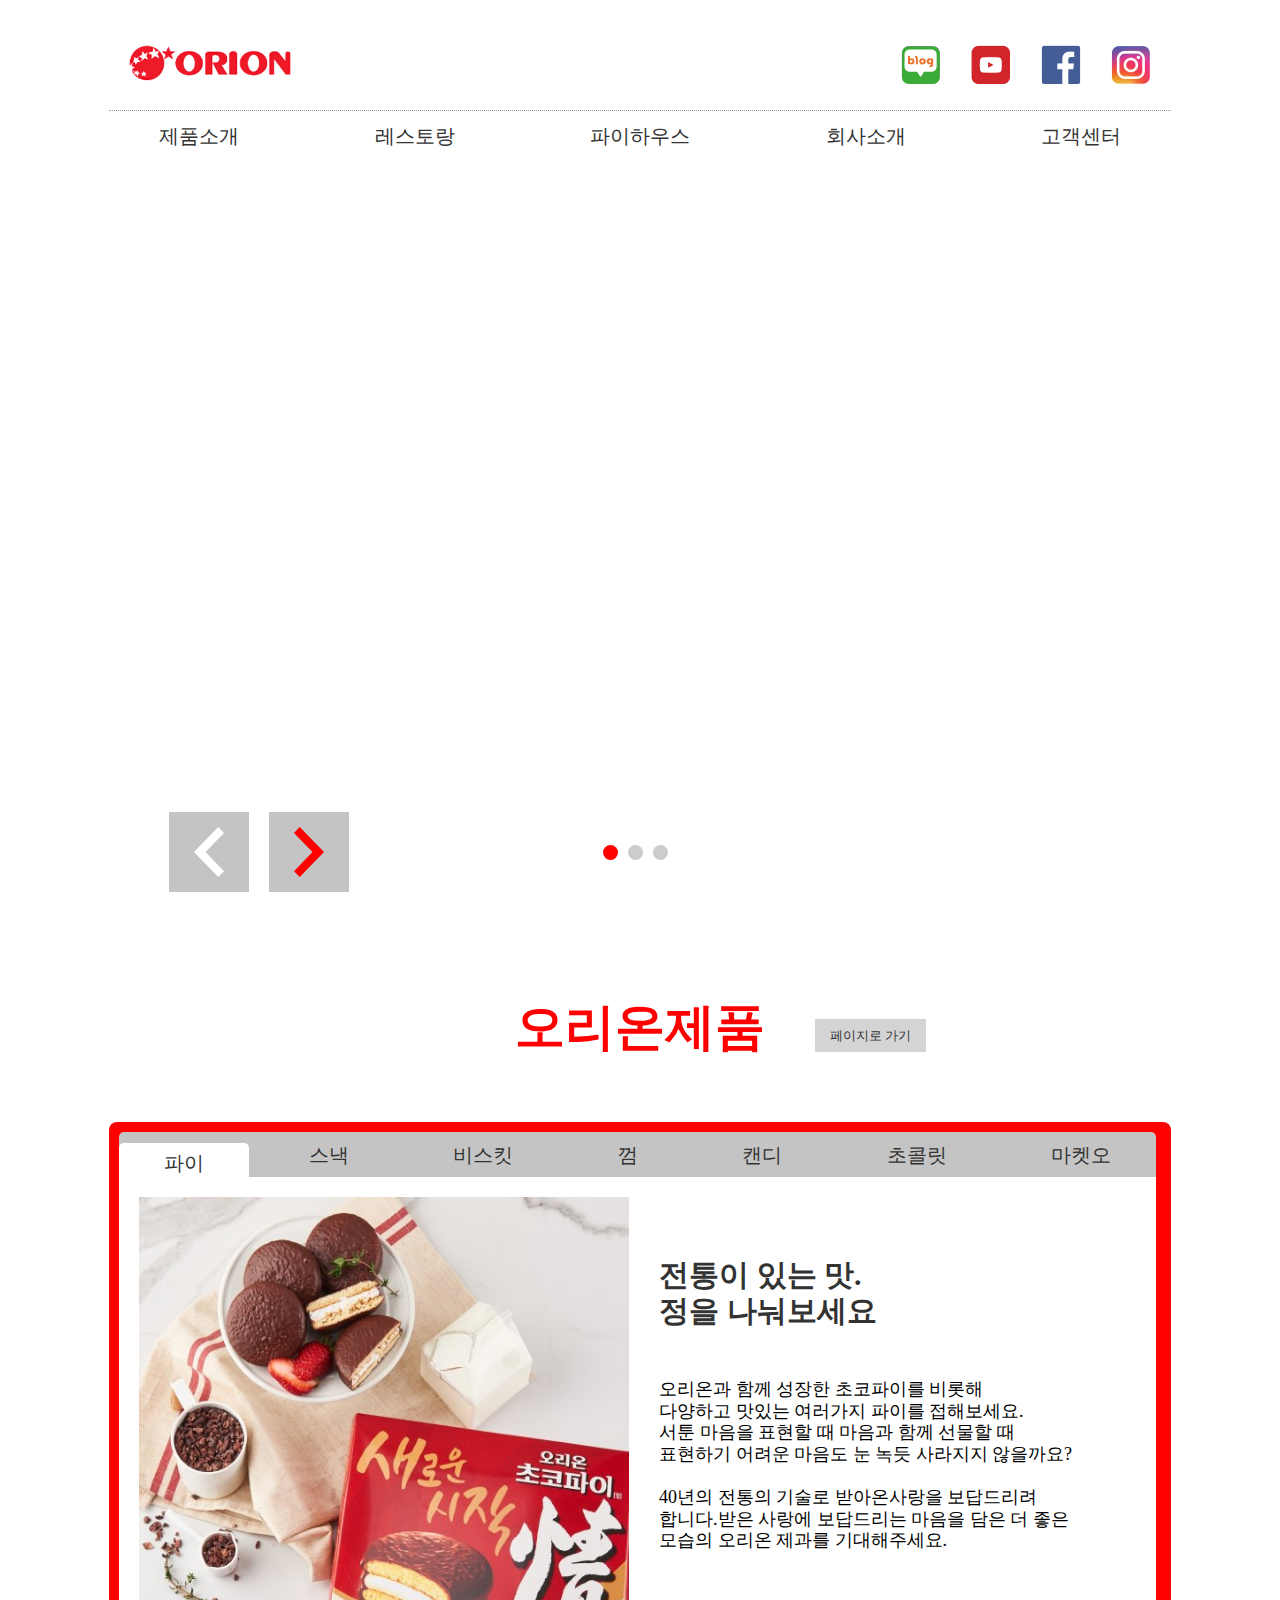
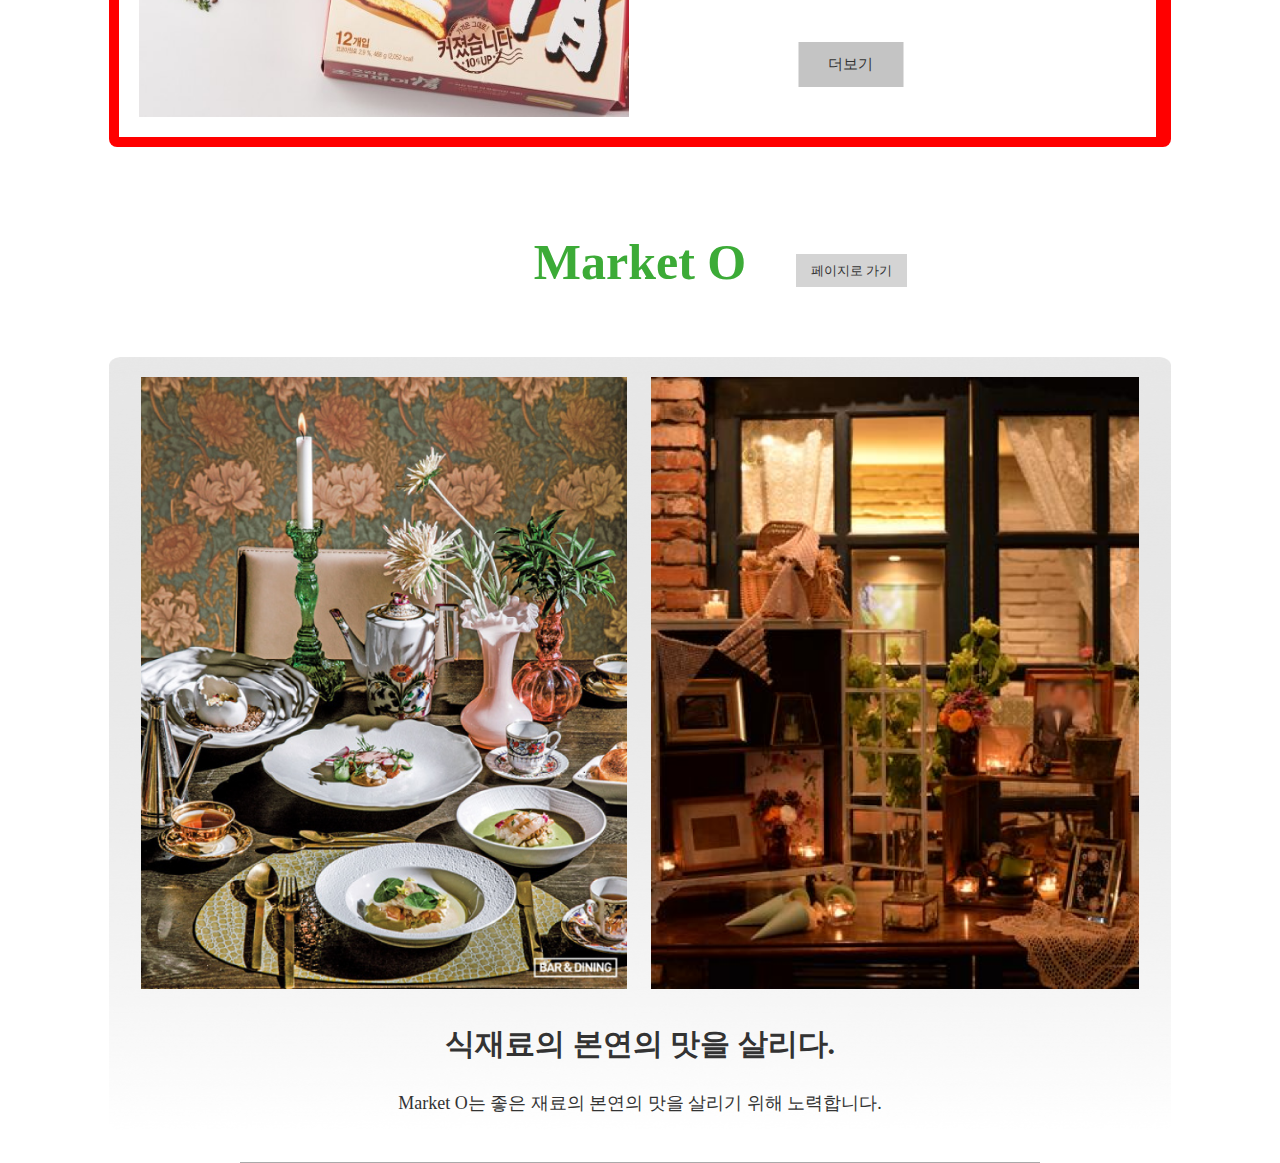
==== Orion-renewer/index.html @ 529c1836 "orion-renewer" ====
<!DOCTYPE html>
<html lang="ko">
<head>
    <meta charset="UTF-8">
    <meta http-equiv="X-UA-Compatible" content="IE=edge">
    <meta name="viewport" content="width=device-width, initial-scale=1.0">
    <title>Document</title>

    <!-- font -->
    <link rel="preconnect" href="https://fonts.googleapis.com">
    <link rel="preconnect" href="https://fonts.gstatic.com" crossorigin>
    <link href="https://fonts.googleapis.com/css2?family=Libre+Baskerville:ital,wght@0,400;0,700;1,400&family=Noto+Sans+KR:wght@300;500;900&display=swap" rel="stylesheet">

    <!-- css -->
    <link rel="stylesheet" href="css/reset.css">
    <link rel="stylesheet" type="text/css" href="css/slick.css">
    <link rel="stylesheet" href="css/common.css">
    
    <!-- favicon -->
    <link rel="shortcut icon" href="image/Orion-logo.png">
    
    <!-- js -->
    <script src="js/jquery-1.12.4.min.js"></script>
    <script src="js/slick.js"></script>
    <script src="js/common.js"></script>

</head>
<body>
    <!-- skipmenu -->
    <ul class="skip-menu">
        <li><a href="#" title="상단 컨텐츠 이동">상단컨텐츠로 이동</a></li>
        <li><a href="#" title="중단 컨텐츠 이동">중단컨텐츠로 이동</a></li>
        <li><a href="#" title="하단 컨텐츠 이동">하단컨텐츠로 이동</a></li>
    </ul>
    <!-- header시작 -->
    <header>
        <div class="inner header-top">
            <h1 class="logo">
                <a href="#" title="메인페이지로 가기">
                    <img src="image/logo(1).png">
                </a>
            </h1>
            <div class="button-wrapper">
                <ul class="sns-wrapper">
                    <li><a href="#" title="오리온 공식 블로그로 가기"></a></li>
                    <li><a href="#" title="오리온 공식 유튜브 채널로 가기"></a></li>
                    <li><a href="#" title="오리온 공식 페이스북 페이지로 가기"></a></li>
                    <li><a href="#" title="오리온 공식 인스타그램 페이지로 가기"></a></li>
                </ul>
                
                <ul class="mobile-nav-icon">
                    <li><a href="#" title="검색하기"></a></li>
                    <li><a href="#" title="네비게이션 활성화 하기"></a></li>
                </ul>                
            </div>
        </div>

        <div class="inner gnb-wrapper">
            <ul class="gnb">
                <li><a href="#">제품소개</a></li>
                <li><a href="#">레스토랑</a></li>
                <li><a href="#">파이하우스</a></li>
                <li><a href="#">회사소개</a></li>
                <li><a href="#">고객센터</a></li>
            </ul>
        </div>

    </header>
    <!-- header끝 -->
    <!-- main-visual시작 -->
    <div class="main-visual inner">
        <iframe src="https://www.youtube.com/embed/d-gTPy4F6mw" title="YouTube video player" frameborder="0" allow="accelerometer; autoplay; clipboard-write; encrypted-media; gyroscope; picture-in-picture" allowfullscreen></iframe>
        <iframe src="https://www.youtube.com/embed/IZktjHM_rtc" title="YouTube video player" frameborder="0" allow="accelerometer; autoplay; clipboard-write; encrypted-media; gyroscope; picture-in-picture" allowfullscreen></iframe>
        <iframe src="https://www.youtube.com/embed/JSI5R_9q5lU" title="YouTube video player" frameborder="0" allow="accelerometer; autoplay; clipboard-write; encrypted-media; gyroscope; picture-in-picture" allowfullscreen></iframe>
    </div>

    <!-- main-visual 종료 -->
    <!-- content 1 시작 -->
    <div class="content-wrapper">
        <div class="inner">

            <section class="items">            
                <div class="common-item">
                    <h2>오리온제품</h2>
                    <a href="#" title="오리온제품 페이지로 가기">페이지로 가기</a>
                </div>
                <div class="bg">
                    <ul>
                        <li class="on"><a href="#">파이</a></li>
                        <li><a href="#">스낵</a></li>
                        <li><a href="#">비스킷</a></li>
                        <li><a href="#">껌</a></li>
                        <li><a href="#">캔디</a></li>
                        <li><a href="#">초콜릿</a></li>
                        <li><a href="#">마켓오</a></li>
                    </ul>
                    <figure class="items-wrapper">      
                        <article class="on">
                            <div>
                                <img src="image/content1.jpg" alt="초코파이 정 이미지">
                                <div>
                                    <h3>전통이 있는 맛.<br>정을 나눠보세요</h3>

                                    <p><span>오리온과 함께 성장한 초코파이를 비롯해<br>
                                        다양하고 맛있는 여러가지 파이를 접해보세요.<br>
                                        서툰 마음을 표현할 때 마음과 함께 선물할 때<br>
                                        표현하기 어려운 마음도 눈 녹듯 사라지지 않을까요?<br>
                                        <br></span>
                                        <span>40년의 전통의 기술로 받아온</span><span>사랑을 보답드리려<br>
                                        합니다.</span><span>받은 사랑에 보답드리는 마음을 담은</span>
                                        <span>더 좋은<br>모습의 오리온 제과를</span>
                                        <span>기대해주세요.</span></p>

                                    <a class="more-btn" href="#" title="파이 페이지로 이동하기">더보기</a>
                                </div>
                            </div>                        
                        </article>
                        <article>
                            <div>
                                <img src="image/content2.jpg" alt="초코파이 정 이미지">
                                <div>
                                    <h3>전통이 있는 맛.<br>정을 나눠보세요</h3>

                                    <p><span>오리온과 함께 성장한 초코파이를 비롯해<br>
                                        다양하고 맛있는 여러가지 파이를 접해보세요.<br>
                                        서툰 마음을 표현할 때 마음과 함께 선물할 때<br>
                                        표현하기 어려운 마음도 눈 녹듯 사라지지 않을까요?<br>
                                        <br></span>
                                        <span>40년의 전통의 기술로 받아온</span><span>사랑을 보답드리려<br>
                                        합니다.</span><span>받은 사랑에 보답드리는 마음을 담은</span>
                                        <span>더 좋은<br>모습의 오리온 제과를</span>
                                        <span>기대해주세요.</span></p>

                                    <a class="more-btn" href="#" title="파이 페이지로 이동하기">더보기</a>
                                </div>
                            </div>                        
                        </article>
                        <article>
                            <div>
                                <img src="image/content3.jpg" alt="초코파이 정 이미지">
                                <div>
                                    <h3>전통이 있는 맛.<br>정을 나눠보세요</h3>

                                    <p><span>오리온과 함께 성장한 초코파이를 비롯해<br>
                                        다양하고 맛있는 여러가지 파이를 접해보세요.<br>
                                        서툰 마음을 표현할 때 마음과 함께 선물할 때<br>
                                        표현하기 어려운 마음도 눈 녹듯 사라지지 않을까요?<br>
                                        <br></span>
                                        <span>40년의 전통의 기술로 받아온</span><span>사랑을 보답드리려<br>
                                        합니다.</span><span>받은 사랑에 보답드리는 마음을 담은</span>
                                        <span>더 좋은<br>모습의 오리온 제과를</span>
                                        <span>기대해주세요.</span></p>

                                    <a class="more-btn" href="#" title="파이 페이지로 이동하기">더보기</a>
                                </div>
                            </div>                        
                        </article>
                        <article>
                            <div>
                                <img src="image/content4.jpg" alt="초코파이 정 이미지">
                                <div>
                                    <h3>전통이 있는 맛.<br>정을 나눠보세요</h3>

                                    <p><span>오리온과 함께 성장한 초코파이를 비롯해<br>
                                        다양하고 맛있는 여러가지 파이를 접해보세요.<br>
                                        서툰 마음을 표현할 때 마음과 함께 선물할 때<br>
                                        표현하기 어려운 마음도 눈 녹듯 사라지지 않을까요?<br>
                                        <br></span>
                                        <span>40년의 전통의 기술로 받아온</span><span>사랑을 보답드리려<br>
                                        합니다.</span><span>받은 사랑에 보답드리는 마음을 담은</span>
                                        <span>더 좋은<br>모습의 오리온 제과를</span>
                                        <span>기대해주세요.</span></p>

                                    <a class="more-btn" href="#" title="파이 페이지로 이동하기">더보기</a>
                                </div>
                            </div>                        
                        </article>
                        <article>
                            <div>
                                <img src="image/content5.jpg" alt="초코파이 정 이미지">
                                <div>
                                    <h3>전통이 있는 맛.<br>정을 나눠보세요</h3>

                                    <p><span>오리온과 함께 성장한 초코파이를 비롯해<br>
                                        다양하고 맛있는 여러가지 파이를 접해보세요.<br>
                                        서툰 마음을 표현할 때 마음과 함께 선물할 때<br>
                                        표현하기 어려운 마음도 눈 녹듯 사라지지 않을까요?<br>
                                        <br></span>
                                        <span>40년의 전통의 기술로 받아온</span><span>사랑을 보답드리려<br>
                                        합니다.</span><span>받은 사랑에 보답드리는 마음을 담은</span>
                                        <span>더 좋은<br>모습의 오리온 제과를</span>
                                        <span>기대해주세요.</span></p>

                                    <a class="more-btn" href="#" title="파이 페이지로 이동하기">더보기</a>
                                </div>
                            </div>                        
                        </article>
                        <article>
                            <div>
                                <img src="image/content6.jpg" alt="초코파이 정 이미지">
                                <div>
                                    <h3>전통이 있는 맛.<br>정을 나눠보세요</h3>

                                    <p><span>오리온과 함께 성장한 초코파이를 비롯해<br>
                                        다양하고 맛있는 여러가지 파이를 접해보세요.<br>
                                        서툰 마음을 표현할 때 마음과 함께 선물할 때<br>
                                        표현하기 어려운 마음도 눈 녹듯 사라지지 않을까요?<br>
                                        <br></span>
                                        <span>40년의 전통의 기술로 받아온</span><span>사랑을 보답드리려<br>
                                        합니다.</span><span>받은 사랑에 보답드리는 마음을 담은</span>
                                        <span>더 좋은<br>모습의 오리온 제과를</span>
                                        <span>기대해주세요.</span></p>

                                    <a class="more-btn" href="#" title="파이 페이지로 이동하기">더보기</a>
                                </div>
                            </div>                        
                        </article>
                        <article>
                            <div>
                                <img src="image/content7.jpg" alt="초코파이 정 이미지">
                                <div>
                                    <h3>전통이 있는 맛.<br>정을 나눠보세요</h3>

                                    <p><span>오리온과 함께 성장한 초코파이를 비롯해<br>
                                        다양하고 맛있는 여러가지 파이를 접해보세요.<br>
                                        서툰 마음을 표현할 때 마음과 함께 선물할 때<br>
                                        표현하기 어려운 마음도 눈 녹듯 사라지지 않을까요?<br>
                                        <br></span>
                                        <span>40년의 전통의 기술로 받아온</span><span>사랑을 보답드리려<br>
                                        합니다.</span><span>받은 사랑에 보답드리는 마음을 담은</span>
                                        <span>더 좋은<br>모습의 오리온 제과를</span>
                                        <span>기대해주세요.</span></p>

                                    <a class="more-btn" href="#" title="파이 페이지로 이동하기">더보기</a>
                                </div>
                            </div>                        
                        </article>
                    </figure>
                </div>
            </section>
        </div>
    </div>
    <!-- content완료 -->
    <!-- MarketO 시작 -->
    <section class="marketO-wrapper">
        <div class="inner">
            <div class="common-item">
                <h2 lang="en">Market O</h2>
                <a href="#" title="마켓오 페이지로 가기">페이지로 가기</a>
            </div>
            <article class="marketO-content-wrapper">
                <div class="marketO-img-wrapper">
                    <img src="image/marketO-content1.png">
                    <img src="image/marketO-content2.png">
                    <img class="on" src="image/marketO-content5.png">
                </div>

                <h3>
                    식재료의 본연의 맛을 살리다.
                    <br>
                    <span>Market O는 좋은 재료의 본연의 맛을 살리기 위해 노력합니다.</span>
                </h3>
                

            </article>

        </div>

    </section>

    
</body>
</html>
---- Orion-renewer/css/common.css ----
html{
    font-size: 0.5208333333333333vw;
}


@import url('https://fonts.googleapis.com/css2?family=Noto+Sans+KR:wght@100;300;400;500;700;900&display=swap');
.ir-so{
    position: absolute;
    width: 1px;
    height: 1px;
    margin: -1px;
    clip: rect(0px 0px 0px 0px);
    overflow: hidden;
}
.inner{
    width: 127.2rem;
    position: relative;
    margin: 0px auto;
}
.clearfix{
    content: "";
    display: block;
    clear: both;
}
/* skip-menu */
ul.skip-menu li a{
    display: block;
    width: 1px;
    height: 1px;
    position: absolute;
    top: 0px;
    left: 0px;
    line-height: 0px;
    font-size: 0px;
}
ul.skip-menu li a:focus{
    width: 100%;
    height: 2.5rem;
    text-align: center;
    position: absolute;
    color: #ffffff;
    font-size: 1.3rem;
    line-height: 2.5rem;
    background-color: #333333;
    z-index: 9999999999999;
}

/* header 시작*/
header{
    width: 100%;
    position: fixed;
    top: 0px;
    left: 0px;
    z-index: 99;
    background-color: white;
}
header div.header-top{
    display: flex;
    justify-content: space-between;
    padding: 5rem 2rem 2rem 2rem;
    border-bottom: 1px dotted #999999;
    box-sizing: border-box;
}
header h1 img{
    width: 24.8rem;
    height: 5.6rem;
}
.sns-wrapper{
    display: flex;
}
.sns-wrapper li{
    margin-left: 1.5rem ;
    transition: all 0.2s;
}
.sns-wrapper li a{
    display: block;
    width: 4.5rem;
    height: 4.5rem;
    background-repeat: no-repeat;
    background-position: center center;
    background-size: contain;
}
.sns-wrapper li:hover{
    transform: translateY(-2px);
}
.sns-wrapper li:nth-child(1) a{
    background-image: url('../image/blog.png');        
}
.sns-wrapper li:nth-child(2) a{
    background-image: url('../image/youtube.png');        
}
.sns-wrapper li:nth-child(3) a{
    background-image: url('../image/facebook.png');        
}
.sns-wrapper li:nth-child(4) a{
    background-image: url('../image/instagram.png');        
}
.mobile-nav-icon{
    display: none;
}
.mobile-nav-icon li{
    margin-left: 1.5rem;
}
.mobile-nav-icon li a{
    display: block;
    width: 4rem;
    height: 4rem;    
    background-position: center center;
    background-repeat: no-repeat;
    background-size: 4rem 4rem;
}
.mobile-nav-icon li:nth-child(1) a{
    background-image: url(../image/search.svg);
}
.mobile-nav-icon li:nth-child(2) a{
    background-image: url(../image/toc.svg);
}

/* gnb */
.gnb{
    width: 100%;
    display: flex;
    justify-content: space-between;
    padding: 2rem 5rem;
    box-sizing: border-box;
}
.gnb li a{
    font-size: 2.5rem;
    color: #333333;
}

/* main visual */
div.main-visual{
    margin-top: 19.3rem;
    position: relative;
}
div.main-visual iframe{
    width: 127.2rem;
    height: 71.7rem;
}
button.slick-arrow{
    display: block;
    width: 8rem;
    height: 8rem;
    background-repeat: no-repeat;
    background-position: center center;
    background-color: #c4c4c4;
    background-size: 3rem 5rem;
    border: none;
    font-size: 0px;
    cursor: pointer;
    position: absolute;
    bottom: 2rem;
    z-index: 9;
}
button.slick-prev{
    background-image: url('../image/Vector.svg');
    left: 6rem;
}
button.slick-next{
    background-image: url('../image/Vector2.svg');
    left: 16rem;
}

ul.visual-dot{
    display: flex;
    align-items: center;
    position: relative;
    justify-content: center;
    height: 12rem;
}
ul.visual-dot li{
    margin-right:1.5rem;
}
ul.visual-dot li>button{
    width: 2rem;
    height: 2rem;
    border-radius: 1rem;
    background-color: #cccccc;
    border: none;
    cursor: pointer;
    font-size: 0;
    text-indent: -9999px; /* 혹시 몰라서 밀어버리기 */
}
ul.visual-dot li.slick-active>button{
    background-color: #FF0000;
}
/* main-visual 종료 */
/* content 시작*/

/* 공통 */
div.common-item{
    position: relative;
    text-align: center;
    margin: 12rem 0px 7rem;
}
div.common-item>h2{
    font-size: 6rem;
    font-weight: bold;
    text-align: center;
    display: inline-block;
}
div.common-item>a{    
    position: absolute;
    display: inline-block;
    font-size: 1.8rem;
    font-weight: 500;
    color: #333333;
    background-color: #D4D4D4;
    text-align: center;
    bottom: 0;
    left: auto;
    margin-left: 5rem;
    padding: 1rem 1.5rem;
}


/* content1 */
section.items>div>h2{
    color:#FF0000;
}

div.bg{
    padding: 1.5rem 2rem 1.5rem 1.5rem;
    background-color:#FF0000;
    box-sizing: border-box;
    border-radius: 1rem;
}
figure.items-wrapper{
    width: 100%;   
    position: relative;
}
section.items ul{
    display: flex;
    width: 100%;
    height: 6rem;
    justify-content: space-between;
    background-color: #c4c4c4;
    border-radius: 0.5rem 0.5rem 0px 0px ;
    align-items: center;
    
}
section.items ul li{
    padding: 2rem 6rem 1rem;
    transition: all 0.1s;
}
section.items ul li a{
    font-size: 2.4rem;
    color: #333333;
}
section.items ul li.on{
    transform: translateY(0.8rem);
    background-color: #ffffff;
    border-radius: 0.5rem 0.5rem 0px 0px;     
    box-sizing: border-box;
}
figure.items-wrapper>article{
    display: none;
}
figure.items-wrapper>article.on{
    display: block;
}
figure.items-wrapper>article>div{
    display: flex;
    background-color: #ffffff;
    border: 2rem solid #ffffff;
    box-sizing: border-box;
    overflow: hidden;
}

figure.items-wrapper>article>div>img{
    display: block;
    width: 59rem;
    height: 62rem;
}
article>div>div{
    padding: 7.5rem 0px 7.5rem 3.5rem;
    position: relative;
}
article>div>div>h3{
    font-size: 4rem;
    font-weight: bold;
    color: #333333;
    line-height: 120%;
}
article>div>div>p{
    font-size: 2.4rem;
    font-weight: 500;
    margin-top: 5rem;
    line-height: 120%;
}
article a.more-btn{
    position: absolute;
    bottom: 7.5rem;
    left: 50%;
    transform: translateX(-50%);
    display: inline-block;
    font-size: 1.5rem;
    font-weight: 500;
    color: #333333;
    padding: 1.5rem 3rem;
    background-color: #c4c4c4;
}

/* content완 */
/* marketO 시작*/
.marketO-wrapper{
    position: relative;
}
.marketO-wrapper h2{
    color: #3CAB37;
}
.marketO-content-wrapper{
    background-image: url("../image/Rectangle\ 68.png");
    background-repeat: no-repeat;
    background-size: 100% 100%;
    padding: 3rem;
}
.marketO-content-wrapper>div{
    display: flex;
    justify-content: space-around;
}
.marketO-content-wrapper>div>img{
    width: auto;
    height: 74.2rem;
}
.marketO-content-wrapper>div>img.on{
    display: none;
}

.marketO-content-wrapper>h3{
    font-size: 4rem;
    font-weight: bold;
    color: #333333;
    margin-top: 6rem;
    text-align: center;
    position: relative;
}
.marketO-content-wrapper>h3>span{
    display: block;
    font-size: 3rem;
    color: #333333;
    font-weight: 400;
    margin-top: 4.5rem;
}
.marketO-content-wrapper>h3::after{
    content: "";
    position: absolute;
    display: block;
    top: auto;
    left: 50%;
    transform: translateX(-50%);
    width: 115rem;
    height: 0.1rem;
    background-color: #aaaaaa;
    margin-top: 8rem;    
}









@media screen and (max-width:1280px){    
    html{
        font-size: 0.78125vw;
    }
    /* header */
    header h1 img{
        width: 16.2rem;
        height: 3.7rem;
    }
    header div.header-top{
        padding: 4.5rem 2rem 2.5rem 2rem;
    }
    .sns-wrapper li a{
        width: 4rem;
        height: 4rem;
        margin-left: 1.5rem;
    }
    .inner{
        width: 106.2rem;
    }
    .gnb{
        padding: 1.5rem 5rem;
    }
    .gnb li a{
        font-size: 2rem;
    }
    /* main visual */
    div.main-visual iframe{
        width: 106.2rem;
        height: 59.7rem;
    }
    ul.visual-dot li{
        margin-right:1rem;
    }
    ul.visual-dot li>button{
        width: 1.5rem;
        height: 1.5rem;
        border-radius: 1rem;
    }

    /* 공통 */
    div.common-item{        
        margin: 9rem 0px 7rem;
    }
    div.common-item>h2{
        font-size: 5rem;
    }
    div.common-item>a{    
        font-size: 1.3rem;
    }



    /* content */
    div.bg{
        padding: 1rem 1.5rem 1rem 1rem;
        border-radius: 0.8rem;
    }
    section.items ul{
        height: 4.5rem;
    }
    section.items ul li{
        padding: 1rem 4.5rem 1rem;
    }
    
    section.items ul li a{
        font-size: 2rem;
    }
    figure.items-wrapper>article>div>img{
        width: 49rem;
        height: 52rem;
    }
    article>div>div{
        padding: 6rem 0px 0px 3rem;
    }
    article>div>div>h3{
        font-size: 3rem;
        line-height:120%;
    }    
    article>div>div>p{
        font-size: 1.8rem;
        line-height: 120%;
        font-weight: 500;
        margin-top: 5rem;
    }
    article a.more-btn{
        bottom: 3rem;
    }
    /* content완료 */

    /* marketO시작 */
    
    .marketO-content-wrapper{
        padding: 2rem;    
    }
    .marketO-content-wrapper>div>img{        
        height: 61.2rem;
    }

    .marketO-content-wrapper>h3{
        font-size: 3rem;
        margin-top: 4rem;
    }
    .marketO-content-wrapper>h3>span{
        font-size: 1.8rem;
        margin-top: 3.5rem;
    }
    .marketO-content-wrapper>h3::after{
        width: 80rem;
        height: 0.1rem;
        margin-top: 5rem;
    }


    
    
}

@media screen and (max-width:768px){
    html{
        font-size: 1.302083333333333vw;
    }
    header h1 img{
        width: 20rem;
        height: 4.5rem;
    }
    header div.header-top{
        padding: 2rem 0rem 1.5rem;
    }
    .inner{
        width: 57rem;
    }
    ul.sns-wrapper{
        display: none;
    }    
    .mobile-nav-icon{
        display: flex;
    }
    .gnb{
        display: none;
    }

    /* main visual */
    div.main-visual{
        margin-top: 8.2rem;
        position: relative;
    }
    div.main-visual iframe{
        width: 57rem;
        height: 32rem;
    }
    ul.visual-dot{
        height: 8rem;
    }
    ul.visual-dot li{
        margin-right:0.8rem;
    }
    ul.visual-dot li>button{
        width: 1.2rem;
        height: 1.2rem;
        border-radius: 1rem;
    }
    button.slick-arrow{
        width: 5rem;
        height: 5rem;
        bottom: 1.5rem;
        background-size: 1.5rem 2.5rem;
    }
    button.slick-next{
        left: 12rem;
    }

    /* 공통 */
    div.common-item{        
        margin: 4rem 0px 2.5rem;
    }
    div.common-item>h2{
        font-size: 4rem;
    }
    
    /* content */
    div.bg{
        padding: 0.8rem;
        border-radius: 0.8rem;
    }
    section.items ul{
        height: 3rem;
    }
    section.items ul li{
        padding: 1rem 2rem 1rem;
    }
    
    section.items ul li a{
        font-size: 1.5rem;
    }
    figure.items-wrapper>article>div{
        position: relative;
        padding: 0px;
        box-sizing: border-box;
        border: 1rem solid #ffffff;
        justify-content: right;
    }
    figure.items-wrapper>article>div>img{
        width: 54rem;
        height: 32.5rem;
        position: absolute;
        top: auto;
        left: auto;
        /* display: none; */
    }
    article>div>div{
        padding: 0px;
        position: relative;
        top: 0px;
        right: 0px;
        background-color: rgba(212, 212, 212, 0.85);
        height: 32.5rem;
        width: 28rem;
    }
    article>div>div>h3{
        display: none;
    }    
    article>div>div>p{
        font-size: 1.5rem;
        line-height: 120%;        
        margin-top: 7rem;
    }
    article>div>div>p span{
        display: block;
        font-size: 1.5rem;
        line-height: 150%;
        text-align: center;
    }
    article>div>div>p br,
    article>div>div>p span:nth-of-type(1){
        display: none;
    }
    
    article a.more-btn{
        bottom: 3rem;
        font-size: 1.3rem;
        background-color: #999999;
        color: #333333;        
    }
    /* content완료 */

    /* marketO시작 */
    
    .marketO-content-wrapper{
        padding: 2rem; 
    }
    .marketO-content-wrapper>div>img:nth-child(1),
    .marketO-content-wrapper>div>img:nth-child(2){
        display: none;
    }
    .marketO-content-wrapper>div>img.on{
        display: block;
        width: 100%;
        height: auto;
    }

    .marketO-content-wrapper>h3{
        font-size: 2.2rem;
        margin-top: 5rem;
    }
    .marketO-content-wrapper>h3>span{
        font-size: 1.4rem;
        margin-top: 2rem;
        font-weight: 500;
    }
    .marketO-content-wrapper>h3::after{
        width: 50rem;
        height: 0.1rem;
        margin-top: 3.5rem;
    }
    
}
@media screen and (max-width:480px){
    html{
        font-size: 2.083333333333333vw;
    }
    header div.header-top{
        padding: 2rem 0rem 1rem;
    }
    .inner{
        width: 45rem; 
    }
    header h1 img{
        width: 10rem;
        height: 2.2rem;
    }
    .mobile-nav-icon li{
        margin-left: 1rem;
    }
    .mobile-nav-icon li a{
        width: 2rem;
        height: 2rem;
        background-size: 2rem 2rem;
    }

    /* main visual */
    div.main-visual{
        margin-top: 5.4rem;
    }
    div.main-visual iframe{
        width: 45rem;
        height: 25.3rem;
    }
    ul.visual-dot{
        height: 5rem;
    }
    ul.visual-dot li{
        margin-right:0.7rem;
    }
    ul.visual-dot li>button{
        width: 1.2rem;
        height: 1.2rem;
        border-radius: 1rem;
    }

    /* 공통 */
    div.common-item{        
        margin: 6rem 0px 3rem;
    }
    div.common-item>h2{
        font-size: 3rem;
    }
    div.common-item>a{    
        font-size: 1.2rem;
        font-weight: 400;
        margin-left: 4rem;
        padding: 0.7rem;
    }
    /* content */
    div.bg{
        padding: 0.8rem;
        border-radius: 0.8rem;
    }    
    section.items ul li{
        padding: 1rem 1.5rem 1rem;
    }
    
    section.items ul li a{
        font-size: 1.3rem;
    }
    figure.items-wrapper>article>div{
        position: relative;
        padding: 0px;
        box-sizing: border-box;
        border: 0.5rem solid #ffffff;
        justify-content: right;
    }
    figure.items-wrapper>article>div>img{
        width: 54rem;
        height: 32.5rem;
        position: absolute;
        top: auto;
        left: auto;
        /* display: none; */
    }
    article>div>div{
        padding: 0px;
        position: relative;
        top: 0px;
        right: 0px;
        background-color: rgba(212, 212, 212, 0.85);
        height: 32.5rem;
        width: 28rem;
    }
    article>div>div>h3{
        display: none;
    }    
    article>div>div>h3{
        font-size: 1.5rem;
        line-height: 120%;        
        margin-top: 7rem;
    }
    article>div>div>h3 span{
        display: block;
        font-size: 1.5rem;
        line-height: 150%;
        text-align: center;
    }
    article>div>div>p br,
    article>div>div>p span:nth-of-type(1){
        display: none;
    }
    
    article a.more-btn{
        bottom: 3rem;
        font-size: 1.3rem;
        background-color: #999999;
        color: #333333;        
    }

    /* content완료 */

    /* marketO시작 */
    
    .marketO-content-wrapper{
        padding: 1.5rem; 
    }
    
    .marketO-content-wrapper>div>img:nth-child(1),
    .marketO-content-wrapper>div>img:nth-child(2){
        display: none;
    }
    .marketO-content-wrapper>div>img.on{
        display: block;
        width: 100%;
        height: auto;
    }

    .marketO-content-wrapper>h3{
        font-size: 2.2rem;
        margin-top: 5rem;
    }
    .marketO-content-wrapper>h3>span{
        font-size: 1.4rem;
        margin-top: 2rem;
        font-weight: 500;
    }
    .marketO-content-wrapper>h3::after{
        width: 38rem;
        height: 0.1rem;
        margin-top: 3.5rem;
    }

}
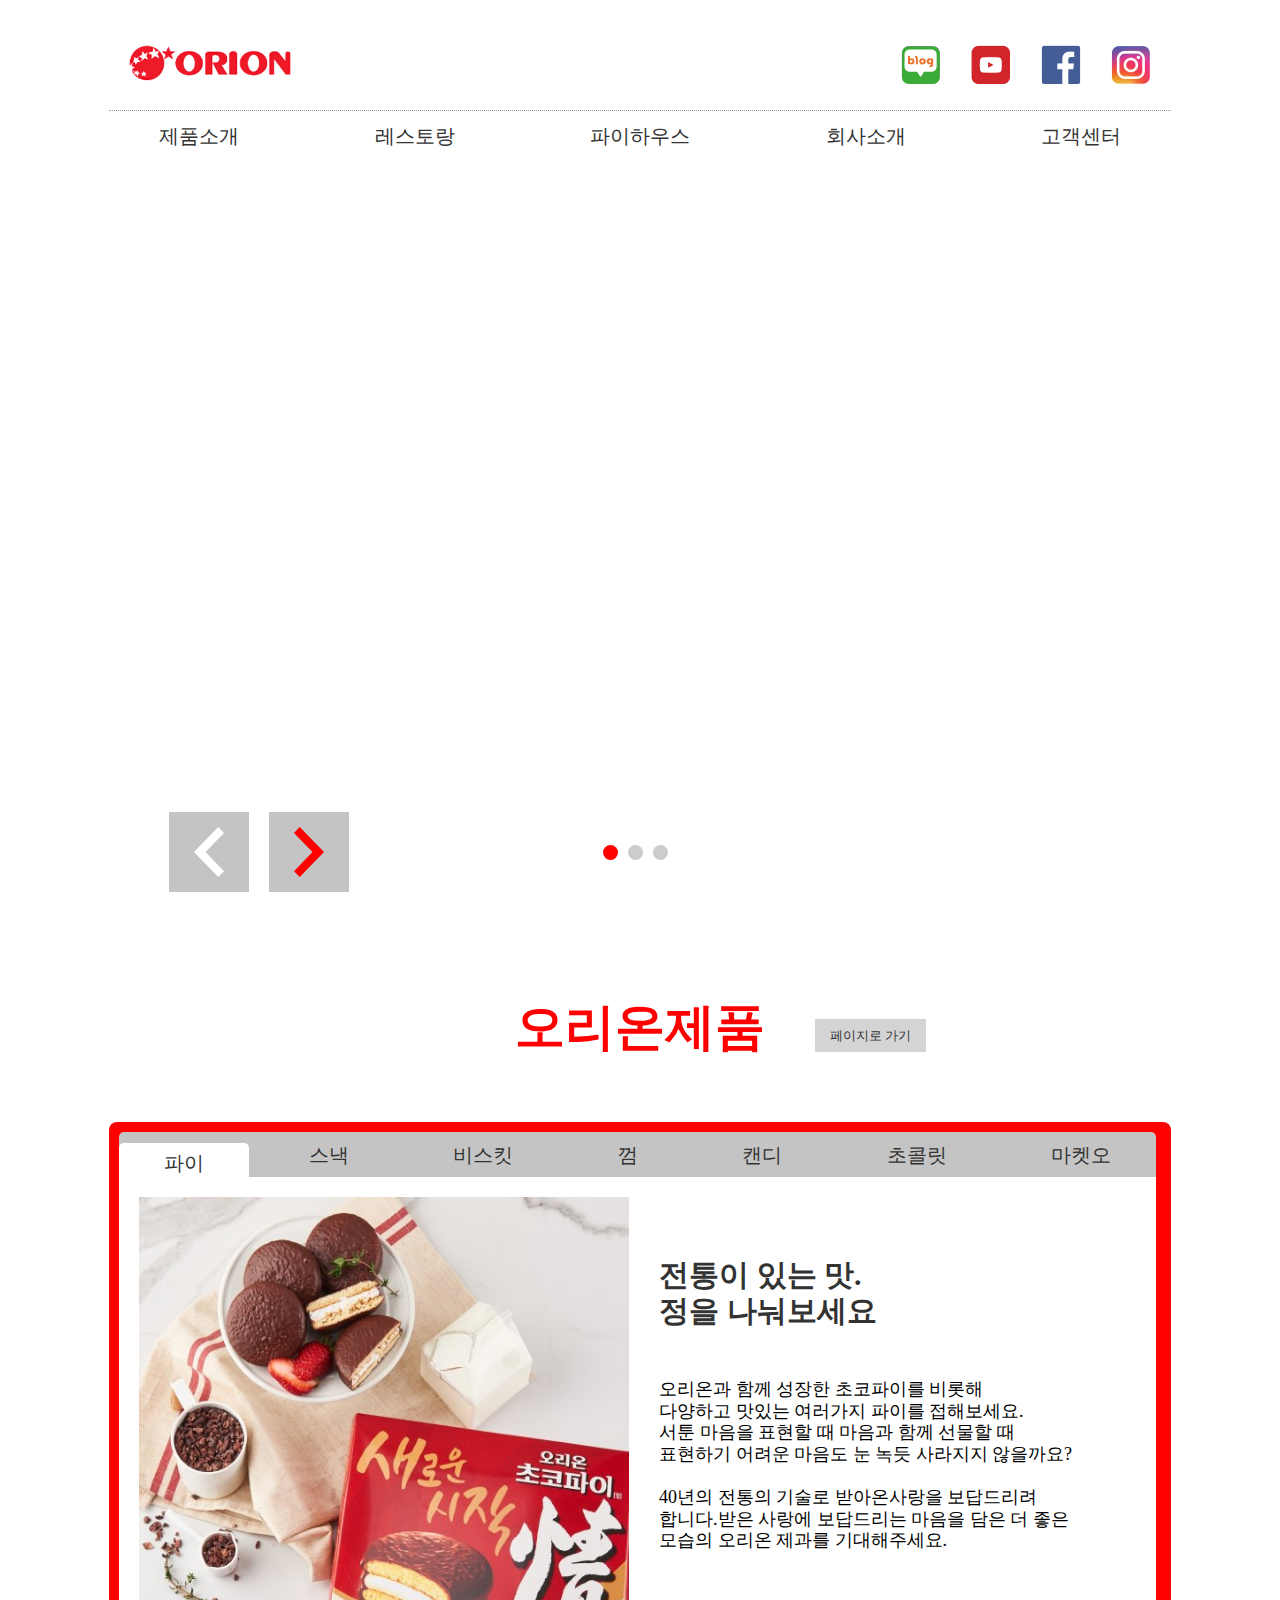
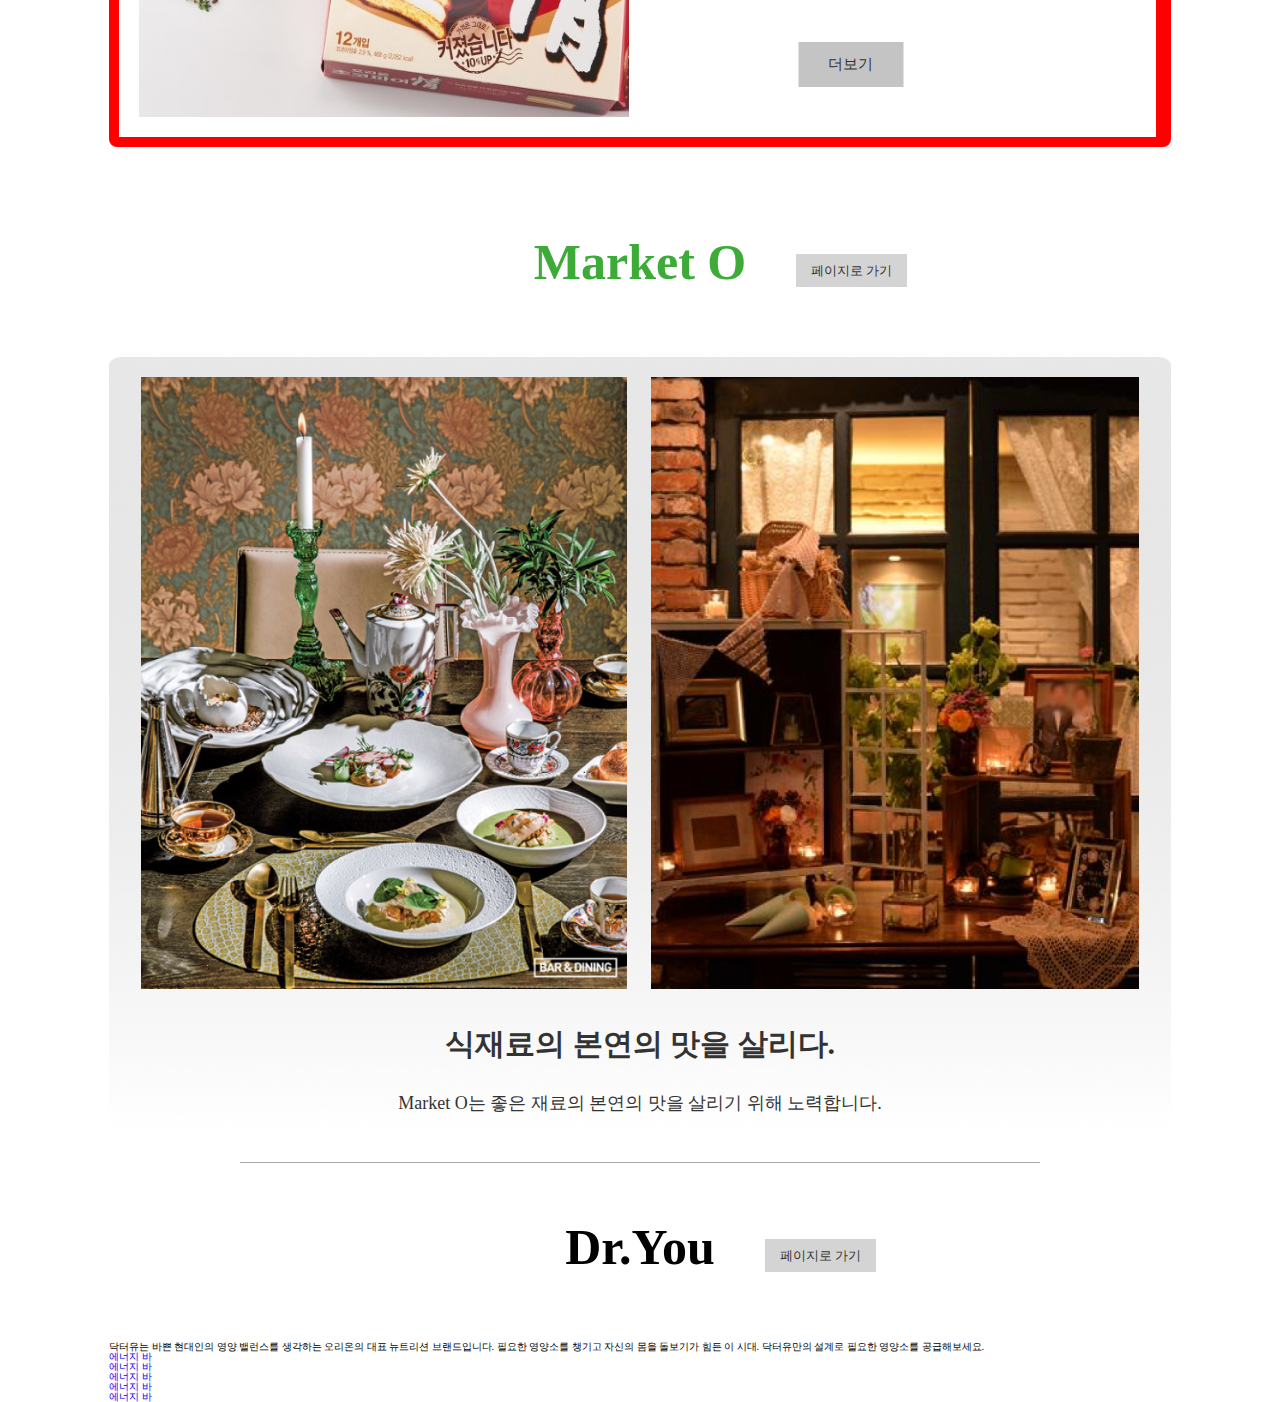
==== commit 60126e33: "dryou" ====
--- a/Orion-renewer/index.html
+++ b/Orion-renewer/index.html
@@ -260,12 +260,45 @@
                     <br>
                     <span>Market O는 좋은 재료의 본연의 맛을 살리기 위해 노력합니다.</span>
                 </h3>
-                
 
             </article>
 
         </div>
 
+    </section>
+    <!-- marketO완료 -->
+    <!-- DrYou 시작 -->
+    <section class="Dr-you-wrapper">
+        <div class="inner">
+            <div class="common-item">
+                <h2 lang="en">Dr.You</h2>
+                <a href="#" title="닥터유 페이지로 가기">페이지로 가기</a>
+            </div>
+            
+            <p>
+                <span>닥터유는 바쁜 현대인의 영양 밸런스를 생각하는 오리온의 대표 뉴트리션 브랜드입니다.
+                필요한 영양소를 챙기고 자신의 몸을 돌보기가 힘든 이 시대.</span>
+                닥터유만의 설계로 필요한 영양소를 공급해보세요.
+            </p>
+
+            <ul class="img-wrapper">
+                <li>
+                    <a href="#" title="에너지바 페이지로 가기">에너지 바</a>
+                </li>
+                <li>
+                    <a href="#" title="에너지바 페이지로 가기">에너지 바</a>
+                </li>
+                <li>
+                    <a href="#" title="에너지바 페이지로 가기">에너지 바</a>
+                </li>
+                <li>
+                    <a href="#" title="에너지바 페이지로 가기">에너지 바</a>
+                </li>
+                <li>
+                    <a href="#" title="에너지바 페이지로 가기">에너지 바</a>
+                </li>
+            </ul>
+        </div>
     </section>
 
     
--- a/Orion-renewer/css/common.css
+++ b/Orion-renewer/css/common.css
@@ -356,6 +356,10 @@
     margin-top: 8rem;    
 }
 
+/* marketO완료 */
+/* dr.you시작 */
+
+
 
 
 
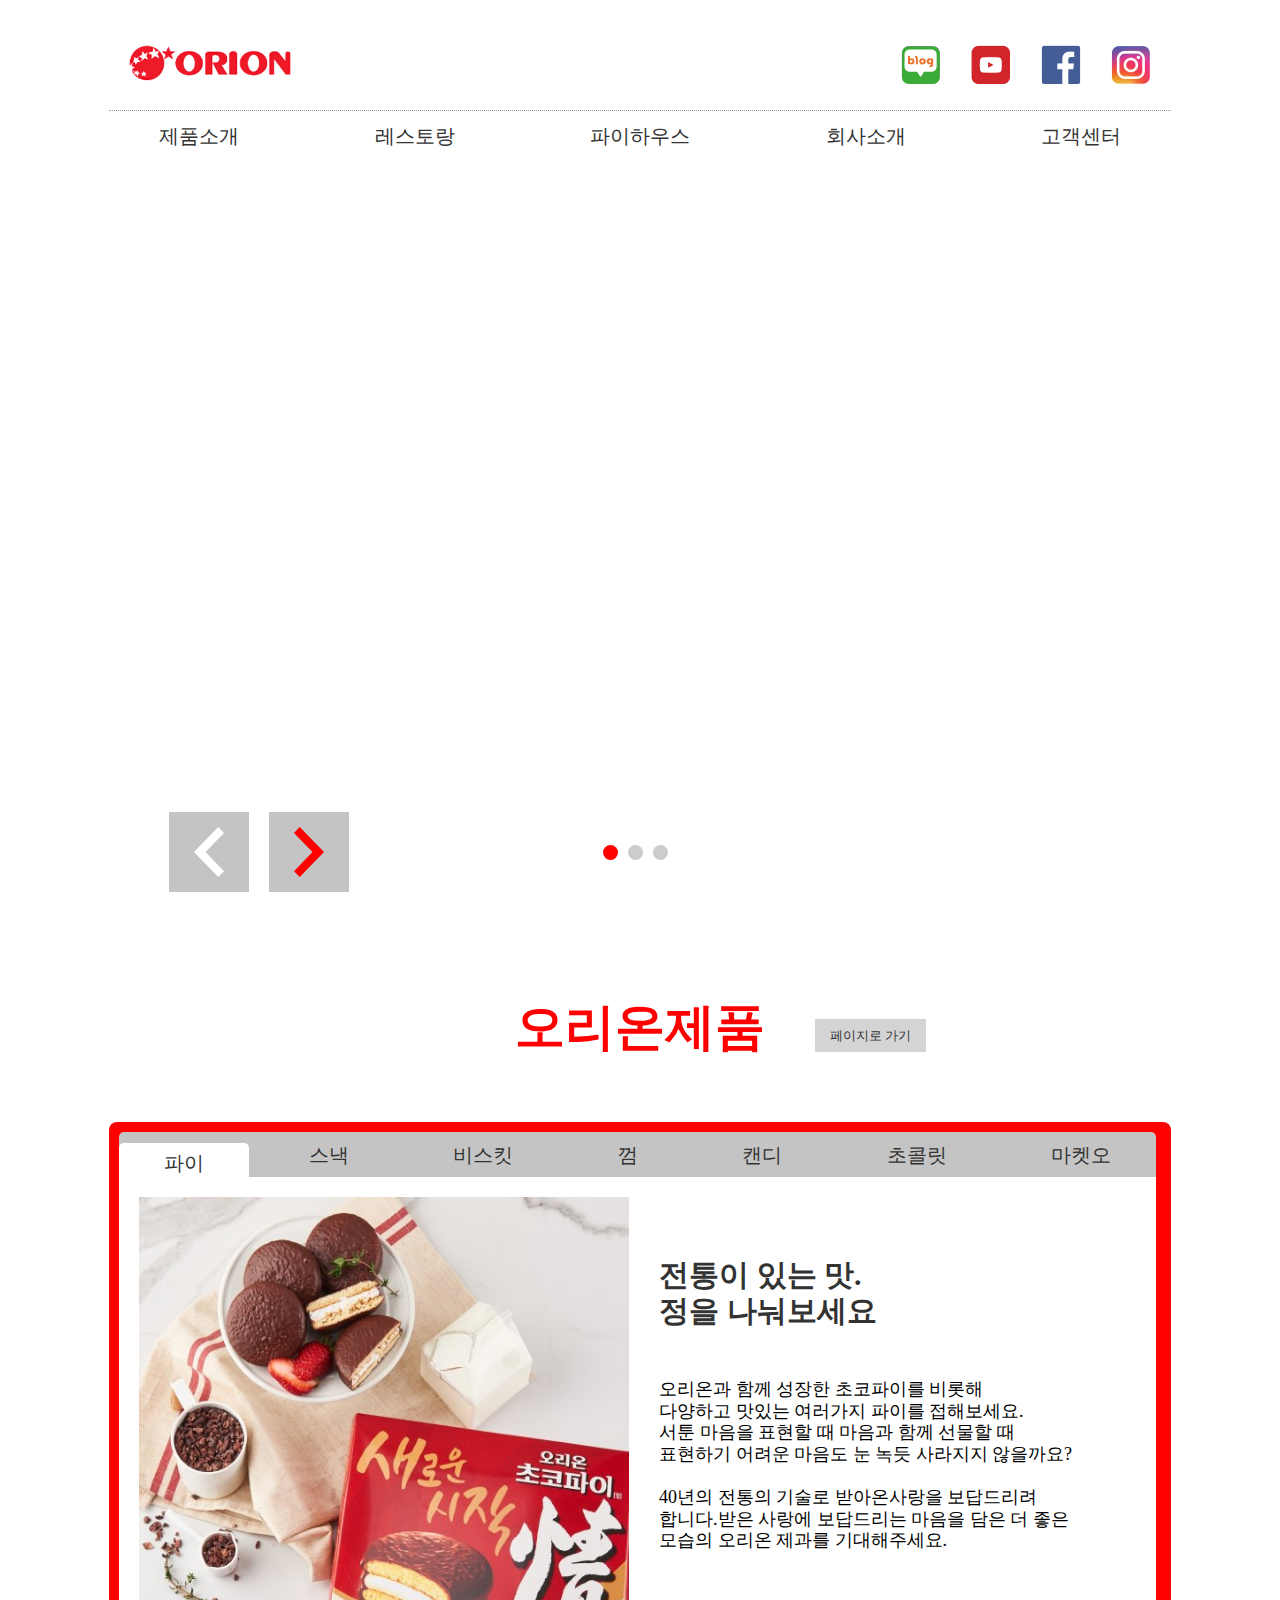
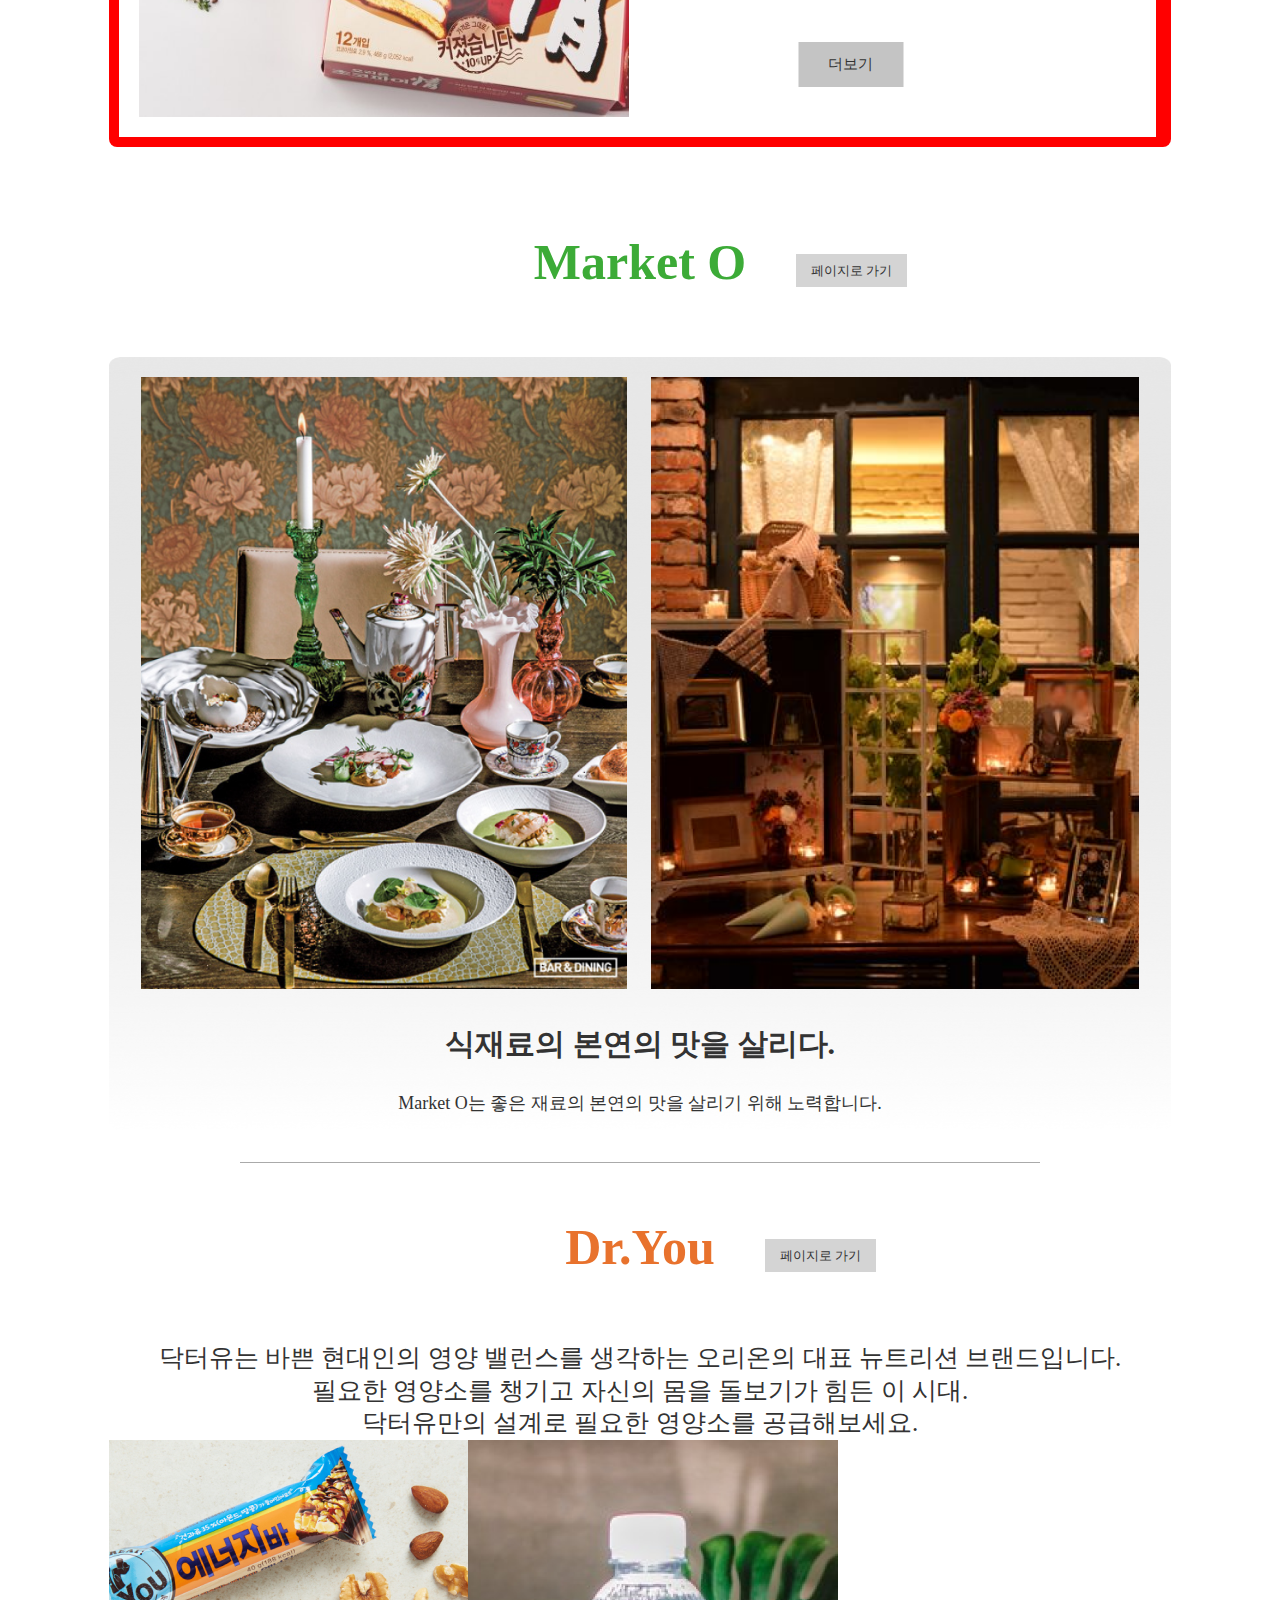
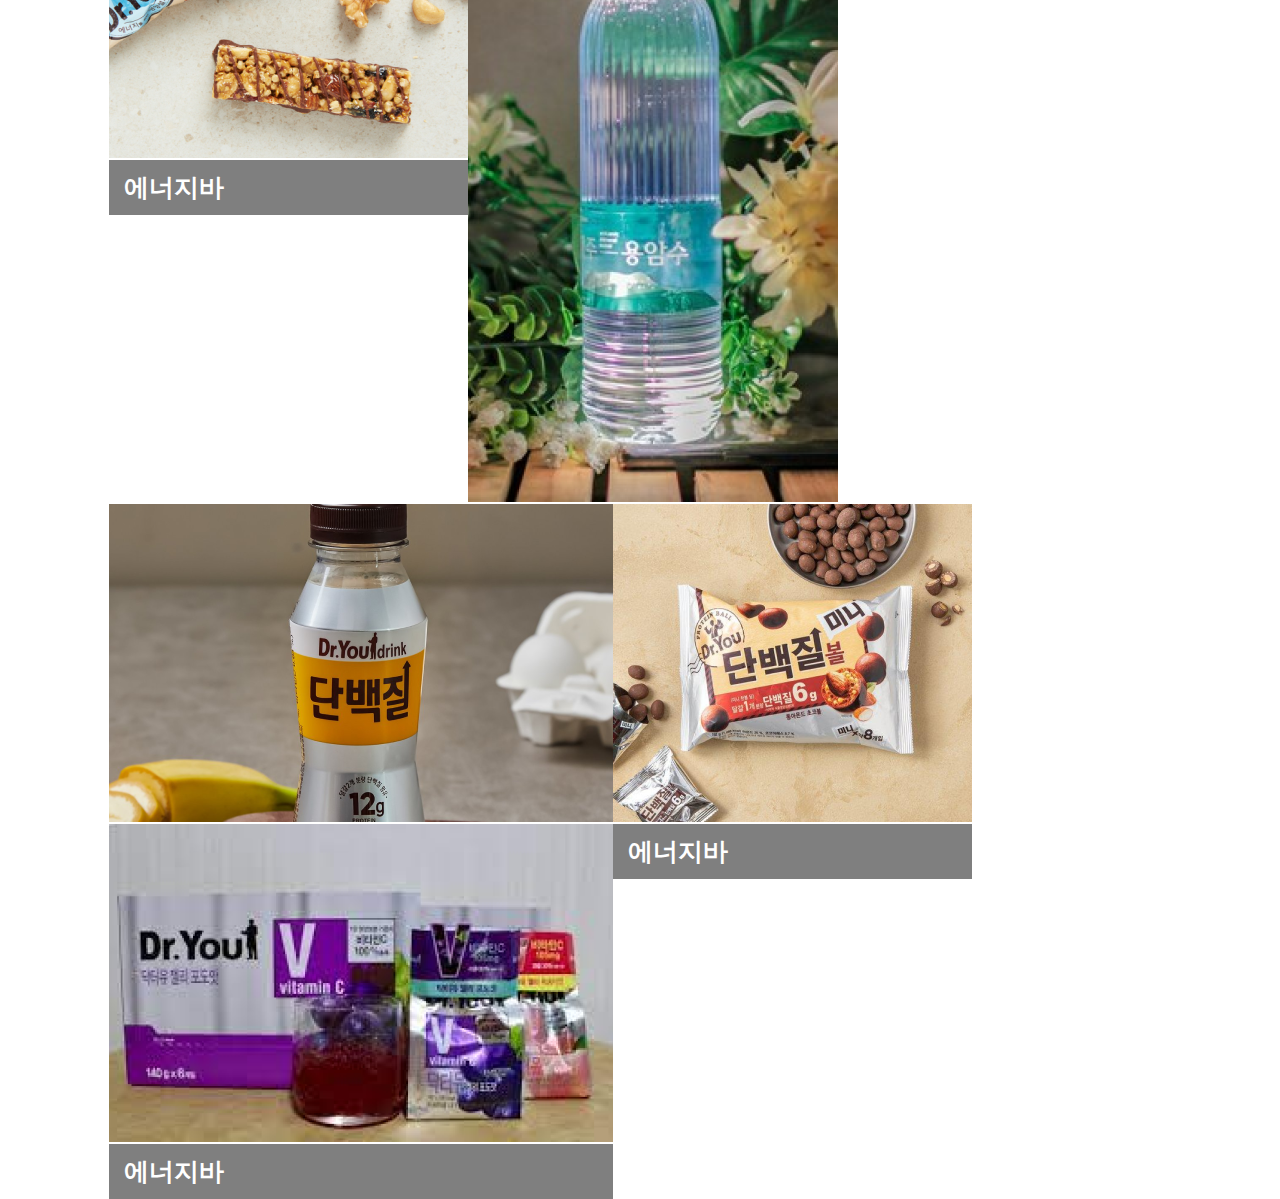
==== commit d9f1dd17: "dryou" ====
--- a/Orion-renewer/index.html
+++ b/Orion-renewer/index.html
@@ -268,7 +268,7 @@
     </section>
     <!-- marketO완료 -->
     <!-- DrYou 시작 -->
-    <section class="Dr-you-wrapper">
+    <section class="dr-you-wrapper">
         <div class="inner">
             <div class="common-item">
                 <h2 lang="en">Dr.You</h2>
@@ -276,26 +276,73 @@
             </div>
             
             <p>
-                <span>닥터유는 바쁜 현대인의 영양 밸런스를 생각하는 오리온의 대표 뉴트리션 브랜드입니다.
-                필요한 영양소를 챙기고 자신의 몸을 돌보기가 힘든 이 시대.</span>
+                <span>닥터유는 바쁜 현대인의 영양 밸런스를 생각하는 오리온의 대표 뉴트리션 브랜드입니다.<br>
+                필요한 영양소를 챙기고 자신의 몸을 돌보기가 힘든 이 시대.<br></span>
                 닥터유만의 설계로 필요한 영양소를 공급해보세요.
             </p>
 
+            <!-- <ul class="img-wrapper">
+                <li>
+                    <div class="img-wrap">
+                        <a href="#" title="에너지바 페이지로 가기">
+                            <img src="image/Dr.you(1).jpg">
+                            <span>에너지바</span>
+                        </a>
+                        <a href="#" title="단백질 초코볼 페이지로 가기">
+                            <img src="image/Dr.you(2).jpg">
+                            <span>단백질 초코볼</span>
+                        </a>
+                    </div>
+                </li>
+                <li>
+                    <a href="#" title="물 페이지로 가기">
+                        <img src="image/Dr.you(3).jpg">
+                        <span>물</span>
+                    </a>
+                </li>
+                <li>
+                    <div class="img-wrap">
+                        <a href="#" title="단백질 드링크 페이지로 가기">
+                            <img src="image/Dr.you(4).jpg">
+                            <span>단백질 드링크</span>
+                        </a>
+                        <a href="#" title="영양젤리 페이지로 가기">
+                            <img src="image/Dr.you(5).jpg">
+                            <span>영양젤리</span>
+                        </a>
+                    </div>
+                </li>                
+            </ul> -->
             <ul class="img-wrapper">
                 <li>
-                    <a href="#" title="에너지바 페이지로 가기">에너지 바</a>
-                </li>
-                <li>
-                    <a href="#" title="에너지바 페이지로 가기">에너지 바</a>
-                </li>
-                <li>
-                    <a href="#" title="에너지바 페이지로 가기">에너지 바</a>
-                </li>
-                <li>
-                    <a href="#" title="에너지바 페이지로 가기">에너지 바</a>
-                </li>
-                <li>
-                    <a href="#" title="에너지바 페이지로 가기">에너지 바</a>
+                    <a href="#">
+                        <img src="image/dr(1).png">
+                        <span>에너지바</span>
+                    </a>
+                </li>
+                <li>
+                    <a href="#">
+                        <img src="image/dr(2).png">
+                        <span>에너지바</span>
+                    </a>
+                </li>
+                <li>
+                    <a href="#">
+                        <img src="image/dr(3).png">
+                        <span>에너지바</span>
+                    </a>
+                </li>
+                <li>
+                    <a href="#">
+                        <img src="image/dr(4).png">
+                        <span>에너지바</span>
+                    </a>
+                </li>
+                <li>
+                    <a href="#">
+                        <img src="image/dr(5).png">
+                        <span>에너지바</span>
+                    </a>
                 </li>
             </ul>
         </div>
--- a/Orion-renewer/css/common.css
+++ b/Orion-renewer/css/common.css
@@ -358,6 +358,40 @@
 
 /* marketO완료 */
 /* dr.you시작 */
+.dr-you-wrapper h2{
+    color: #E8722D;
+}
+.dr-you-wrapper p{
+    font-size: 2.5rem;
+    color: #333333;  
+    text-align: center;
+    line-height: 130%;     
+}
+.dr-you-wrapper ul{
+    display: flex;    
+    flex-wrap: wrap;
+}
+.dr-you-wrapper ul li{
+    position: relative;
+}
+.dr-you-wrapper ul li a{
+    position: relative;
+}
+.dr-you-wrapper ul a span{
+    position: absolute;
+    display: block;
+    width: 100%;
+    background-color: rgba(0, 0, 0, 0.5);
+    font-size: 2.5rem;
+    font-weight: bold;
+    color: #ffffff;
+    padding: 1.5rem 0rem 1.5rem 1.5rem;
+    box-sizing: border-box;
+}
+
+
+
+
 
 
 
